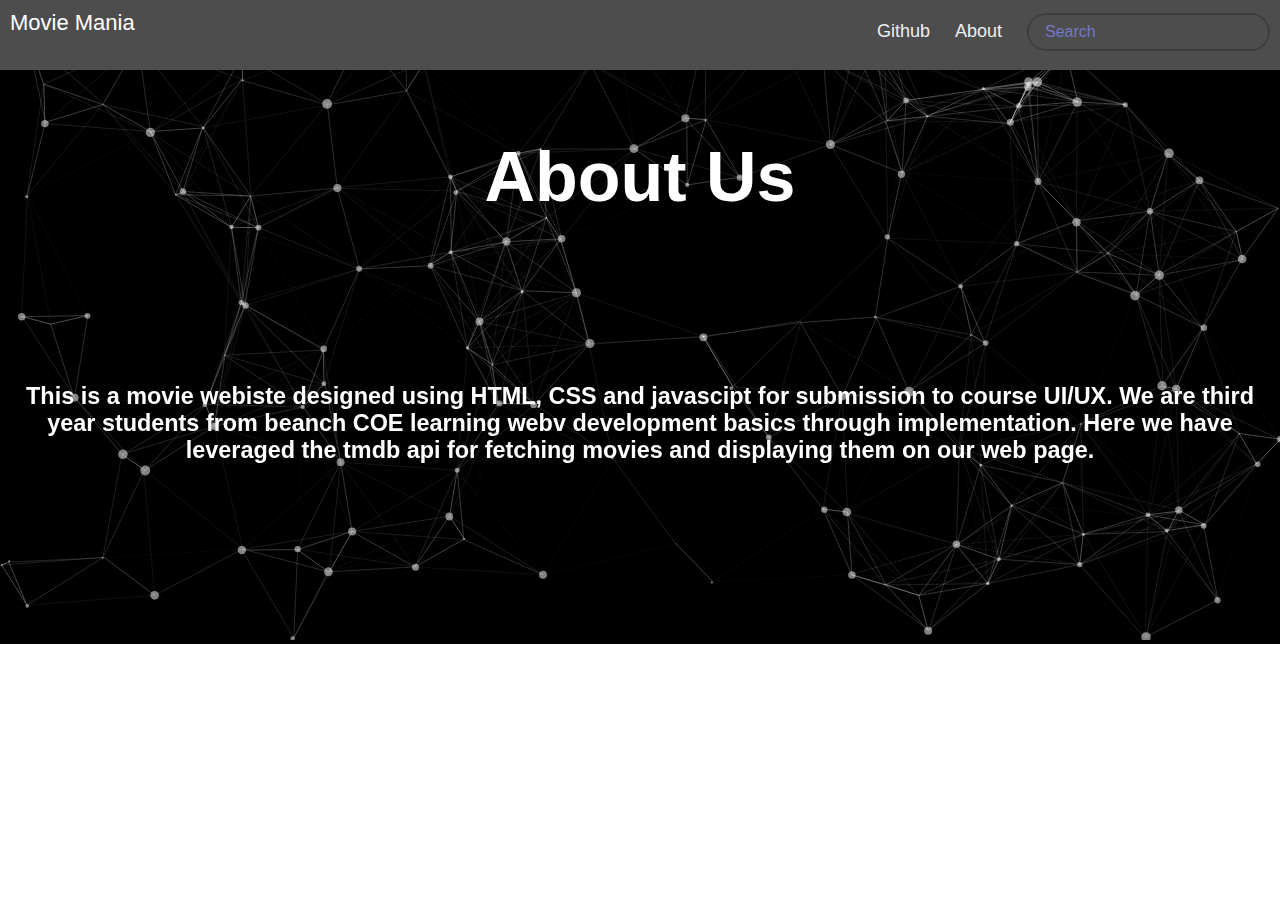
==== about.html @ 9b14c5a1 "Merge pull request #1 from TaniaMalhotra/main" ====
<!DOCTYPE html>
<html lang="en">
  
<head>
    <title>particles.js</title>
  
    <!-- Import style.css from root directory -->
    <link rel="stylesheet" href="./about_styles.css" />
</head>
  
<body>
    <!-- Particles.js div -->
    <div class="nav">
        <input type="checkbox" id="nav-check">
        <div class="nav-header">
            <div class="nav-title"><a style="color:white;text-decoration: none;" href="./index.html">
            Movie Mania</a>
          </div>
        </div>
        <div class="nav-btn">
          <label for="nav-check">
            <span></span>
            <span></span>
            <span></span>
          </label>
        </div>
        <div class="nav-links">
          <a href="https://github.com/pandeyprashant0311/MovieMania" target="_blank">Github</a>
          <a href="./about.html" target="_blank">About</a>
          <a><form  id="form">
            <input type="text" placeholder="Search" id="search" class="search">
        </form></a>
        </div>
      </div>
    <div id="particles-js">
        <div class="heading">
            <h1>About Us</h1>
        </div>
        <div class = "content">
            <h3>
                This is a movie webiste designed using HTML, CSS and javascipt for submission to course UI/UX. We are third year students
                from beanch COE learning webv development basics through implementation. Here we have leveraged the tmdb api for fetching movies and displaying them on our web page.
            </h3>
        </div>
        </div>
    </div>
  
    <!-- Import Particles.js and app.js files -->
    <script src=
        "particles.js">
    </script>
    <script src=
        "app.js">
    </script>
</body>
  
</html>
---- about_styles.css ----
/* about.html */
body {
    margin: 0;
    font-family: -apple-system, BlinkMacSystemFont, 
      'Segoe UI', Roboto, Oxygen, Ubuntu, Cantarell,
      'Open Sans', 'Helvetica Neue', sans-serif;
}
.nav {
    font-size: 18px;
    height: 70px;
    width: 100%;
    background-color: #4d4d4d;
    overflow: hidden;
  position: fixed; /* Set the navbar to fixed position */
  top: 0; /* Position the navbar at the top of the page */
  width: 100%; /* Full width */
    /* position: relative; */
  }
  
  .nav > .nav-header {
    display: inline;
  }
  
  .nav > .nav-header > .nav-title {
    display: inline-block;
    font-size: 22px;
    color: #fff;
    padding: 10px 10px 10px 10px;
  }
  
  .nav > .nav-btn {
    display: none;
  }
  
  .nav > .nav-links {
    display: inline;
    float: right;
    font-size: 18px;
  }
  
  .nav > .nav-links > a {
    display: inline-block;
    padding: 13px 10px 13px 10px;
    text-decoration: none;
    color: #efefef;
  }
  
  .nav > .nav-links > a:hover {
    background-color: rgba(0, 0, 0, 0.3);
  }
  
  .nav > #nav-check {
    display: none;
  }
  
  @media (max-width:600px) {
    .nav > .nav-btn {
      display: inline-block;
      position: absolute;
      right: 0px;
      top: 0px;
    }
    .nav > .nav-btn > label {
      display: inline-block;
      width: 50px;
      height: 50px;
      padding: 13px;
    }
    .nav > .nav-btn > label:hover,.nav  #nav-check:checked ~ .nav-btn > label {
      background-color: rgba(0, 0, 0, 0.3);
    }
    .nav > .nav-btn > label > span {
      display: block;
      width: 25px;
      height: 10px;
      border-top: 2px solid #eee;
    }
    .nav > .nav-links {
      position: absolute;
      display: block;
      width: 100%;
      background-color: #333;
      height: 0px;
      transition: all 0.3s ease-in;
      overflow-y: hidden;
      top: 50px;
      left: 0px;
    }
    .nav > .nav-links > a {
      display: block;
      width: 100%;
    }
    .nav > #nav-check:not(:checked) ~ .nav-links {
      height: 0px;
    }
    .nav > #nav-check:checked ~ .nav-links {
      height: calc(100vh - 50px);
      overflow-y: auto;
    }
  }
.heading {
    margin-top: 90px;
    position: absolute;
    text-align: center;
    width: 100%;
}
.heading h1 {
    color: white;
    font-size: 70px;
}
.content{
    position: absolute;
    text-align: center;
    top:40%;
    width:100%;
    color: white;
    font-size: 20px;

}
#particles-js {
    background: black;
    width: 100%;
    height:100%;
}
.search{
    background-color: transparent;
    border: 2px solid #2225;
    padding:0.5rem 1rem;
    border-radius: 50px;
    font-size: 1rem;
    color:#fff;
    font-family: inherit;
}

.search:focus{
    outline:0;
    background-color: #2225;
}

.search::placeholder{
    color: #7378c5;
}
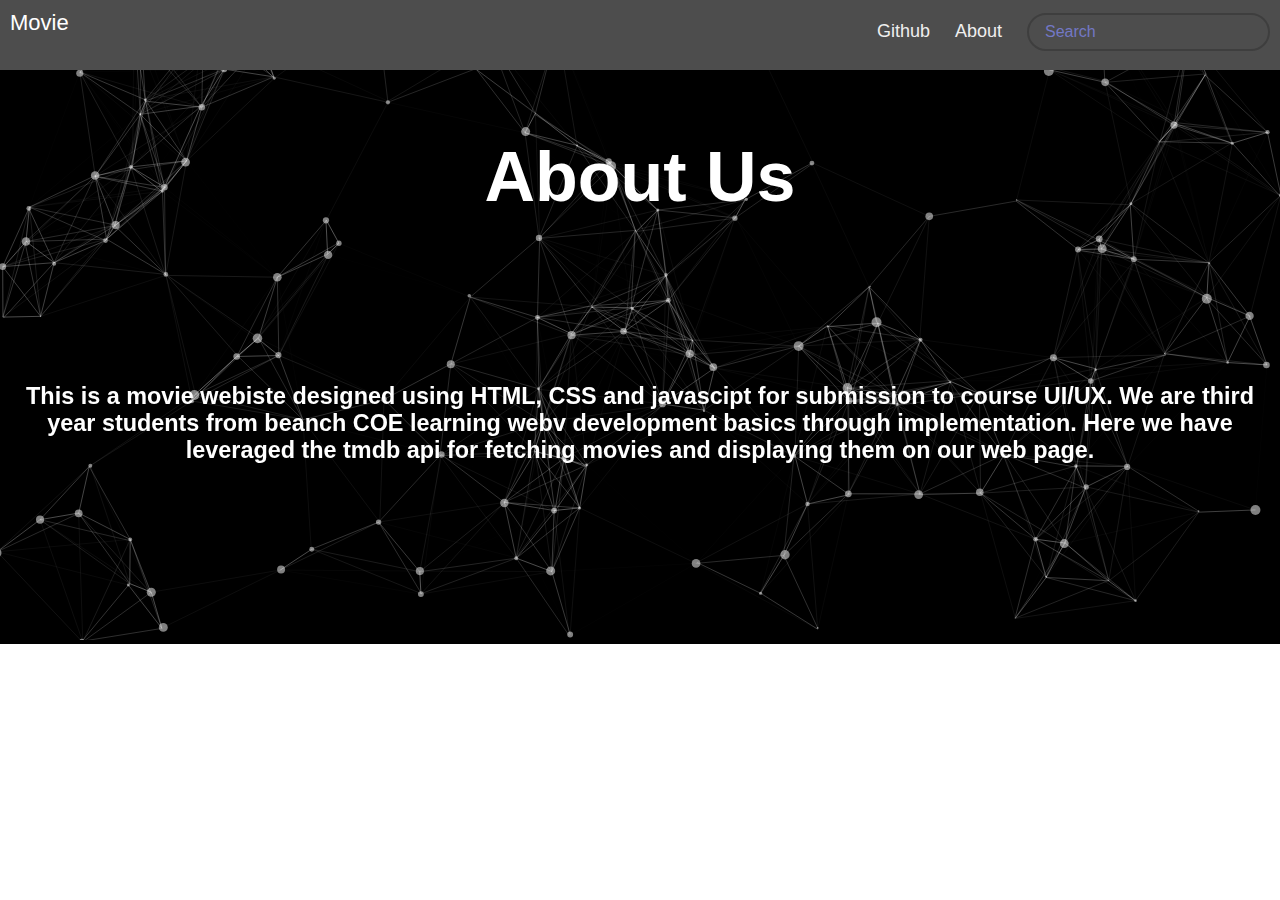
==== commit 1bfe4a4f: "first commit" ====
--- a/about.html
+++ b/about.html
@@ -14,7 +14,7 @@
         <input type="checkbox" id="nav-check">
         <div class="nav-header">
             <div class="nav-title"><a style="color:white;text-decoration: none;" href="./index.html">
-            Movie Mania</a>
+            Movie</a>
           </div>
         </div>
         <div class="nav-btn">
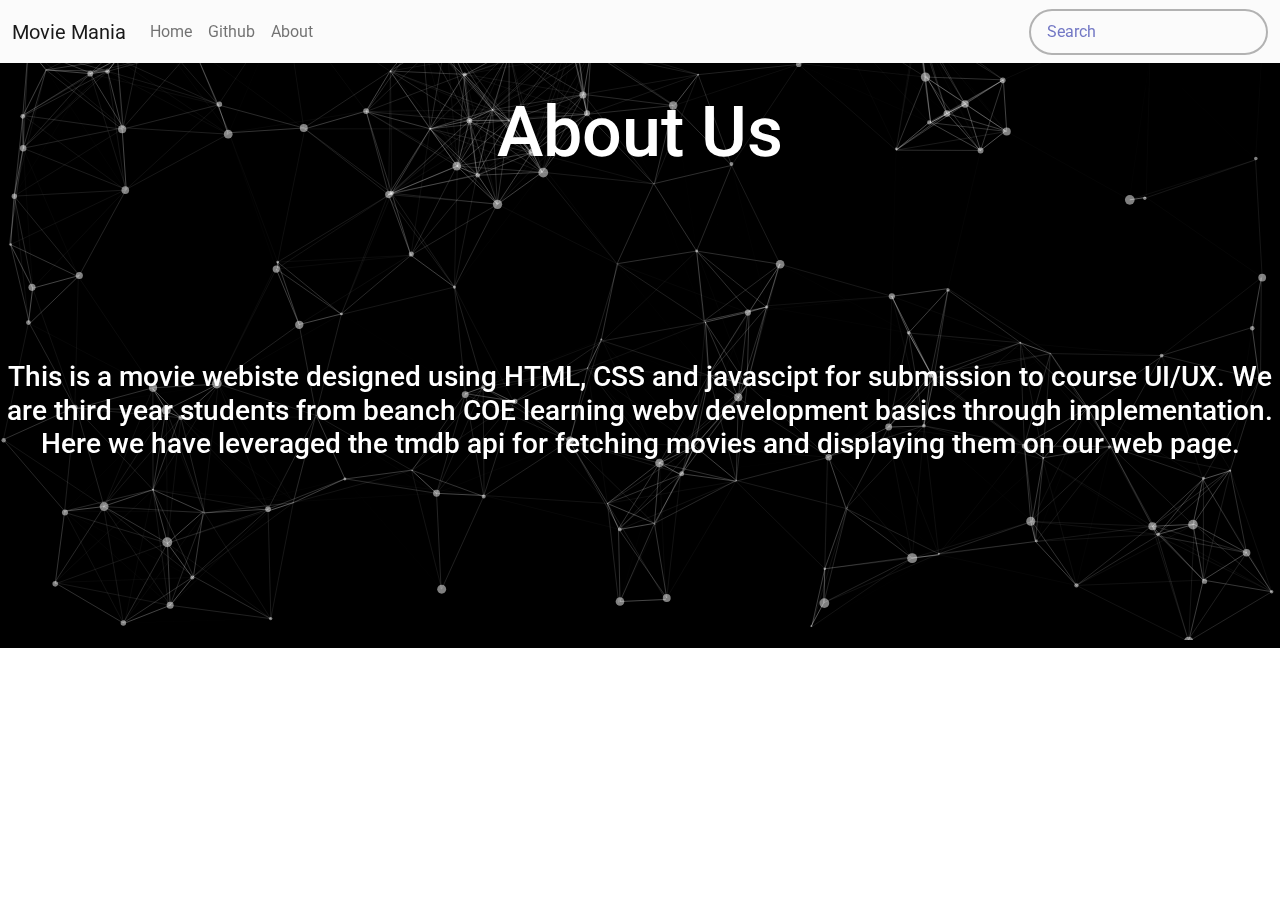
==== commit 657bf7b5: "added navbar" ====
--- a/about.html
+++ b/about.html
@@ -3,35 +3,66 @@
   
 <head>
     <title>particles.js</title>
-  
+   <!-- Font Awesome -->
+   <link rel="stylesheet" href="https://use.fontawesome.com/releases/v5.11.2/css/all.css" />
+   <!-- Google Fonts Roboto -->
+   <link rel="stylesheet" href="https://fonts.googleapis.com/css2?family=Roboto:wght@300;400;500;700&display=swap" />
+   <!-- MDB -->
+   <link rel="stylesheet" href="css/mdb.min.css" />
+   <!-- Custom styles -->
+   <link rel="stylesheet" href="css/style.css" />
     <!-- Import style.css from root directory -->
     <link rel="stylesheet" href="./about_styles.css" />
 </head>
   
 <body>
-    <!-- Particles.js div -->
-    <div class="nav">
-        <input type="checkbox" id="nav-check">
-        <div class="nav-header">
-            <div class="nav-title"><a style="color:white;text-decoration: none;" href="./index.html">
-            Movie</a>
-          </div>
-        </div>
-        <div class="nav-btn">
-          <label for="nav-check">
-            <span></span>
-            <span></span>
-            <span></span>
-          </label>
-        </div>
-        <div class="nav-links">
-          <a href="https://github.com/pandeyprashant0311/MovieMania" target="_blank">Github</a>
-          <a href="./about.html" target="_blank">About</a>
+      <header>
+        <!-- Intro settings -->
+        <style>
+          #intro {
+            /* Margin to fix overlapping fixed navbar */
+            margin-top: 58px;
+          }
+          @media (max-width: 991px) {
+            #intro {
+              /* Margin to fix overlapping fixed navbar */
+              margin-top: 45px;
+            }
+          }
+        </style>
+         <!-- Navbar -->
+    <nav class="navbar navbar-expand-lg navbar-light bg-light fixed-top">
+      <div class="container-fluid">
+        <!-- Navbar brand -->
+        <a class="navbar-brand" target="_blank" href="./index.html">
+            Movie Mania
+        </a>
+        <button class="navbar-toggler" type="button" data-mdb-toggle="collapse" data-mdb-target="#navbarExample01"
+          aria-controls="navbarExample01" aria-expanded="false" aria-label="Toggle navigation">
+          <i class="fas fa-bars"></i>
+        </button>
+        <div class="collapse navbar-collapse" id="navbarExample01">
+          <ul class="navbar-nav me-auto mb-2 mb-lg-0">
+            <li class="nav-item active">
+              <a class="nav-link" aria-current="page" href="#intro">Home</a>
+            </li>
+            <li class="nav-item">
+              <a class="nav-link" href="https://github.com/pandeyprashant0311/MovieMania" rel="nofollow"
+                target="_blank">Github</a>
+            </li>
+            <li class="nav-item">
+              <a class="nav-link" href="./about.html" target="_blank">About</a>
+            </li>
+          </ul>
           <a><form  id="form">
             <input type="text" placeholder="Search" id="search" class="search">
         </form></a>
+
         </div>
       </div>
+    </nav>
+    <!-- Navbar -->
+  </header>
     <div id="particles-js">
         <div class="heading">
             <h1>About Us</h1>
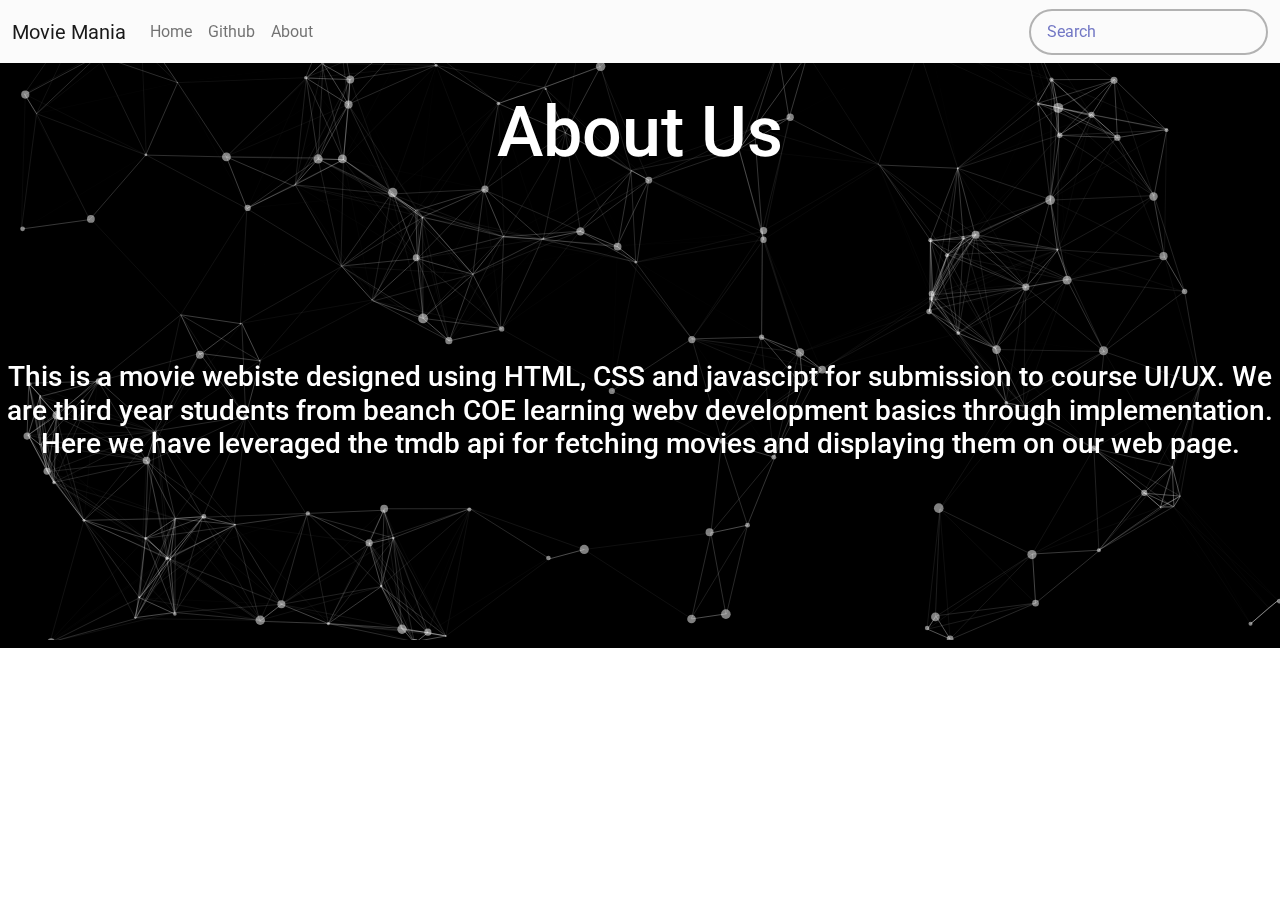
==== commit c80ddeba: "Update about.html" ====
--- a/about.html
+++ b/about.html
@@ -2,7 +2,7 @@
 <html lang="en">
   
 <head>
-    <title>particles.js</title>
+    <title>About us</title>
    <!-- Font Awesome -->
    <link rel="stylesheet" href="https://use.fontawesome.com/releases/v5.11.2/css/all.css" />
    <!-- Google Fonts Roboto -->
@@ -85,4 +85,4 @@
     </script>
 </body>
   
-</html>+</html>
